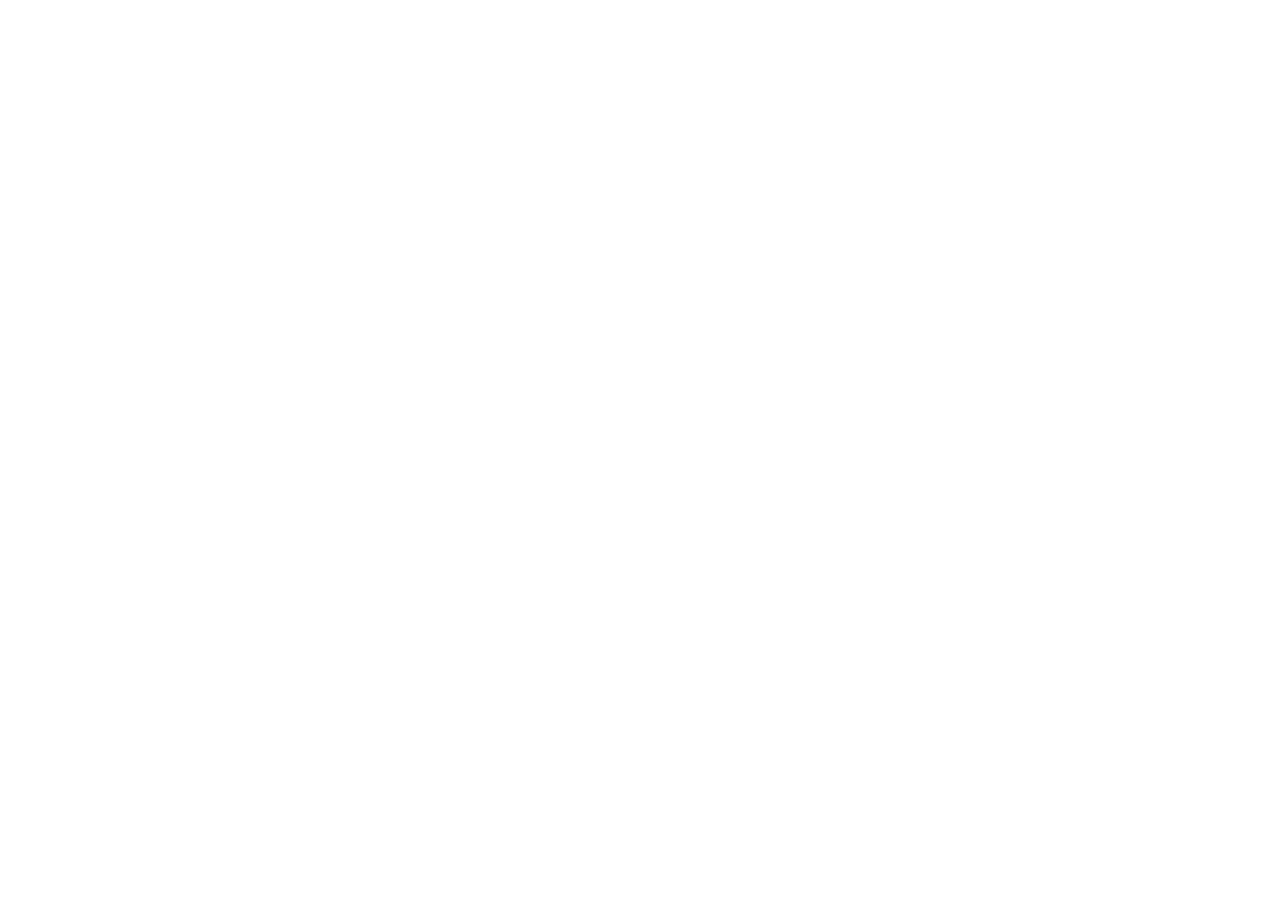
==== Module_01/Day_4/index.html @ 8aaeb14b "new file:   Module_01/Day_3/css_box.html 	new file:   Module_01/Day_3/styles/cssbox.css 	new file:  " ====
<!DOCTYPE html>
<html lang="en">
<head>
    <meta charset="UTF-8">
    <meta name="viewport" content="width=device-width, initial-scale=1.0">
    <title>Document</title>
</head>
<body>
    
</body>
</html>
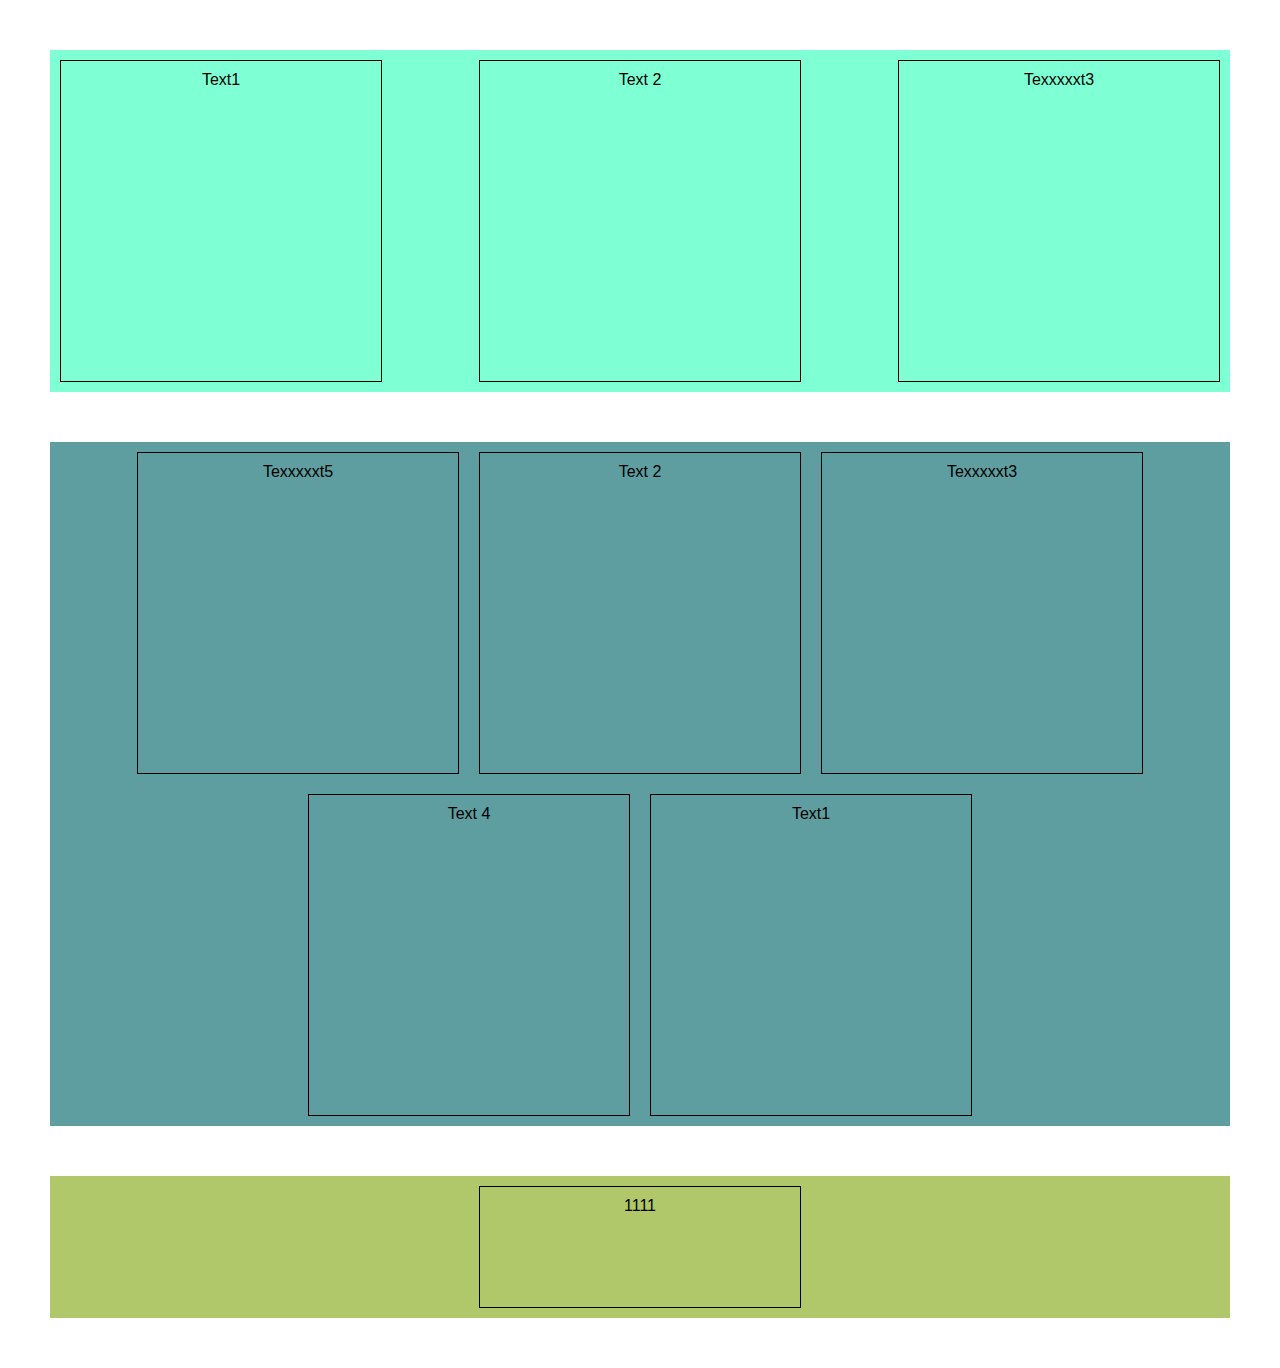
==== commit 061d960e: "new file:   Module_01/Day_4/baitap.html 	new file:   Module_01/Day_4/baitap1.html 	new file:   Modul" ====
--- a/Module_01/Day_4/index.html
+++ b/Module_01/Day_4/index.html
@@ -1,11 +1,29 @@
 <!DOCTYPE html>
 <html lang="en">
+
 <head>
     <meta charset="UTF-8">
     <meta name="viewport" content="width=device-width, initial-scale=1.0">
     <title>Document</title>
+    <link rel="stylesheet" href="styles/styles.css">
 </head>
+
 <body>
-    
+    <div class="container">
+        <div class="test">Text1</div>
+        <div class="test">Text 2</div>
+        <div class="test">Texxxxxt3</div>
+    </div>
+    <div class="container1">
+        <div class="test" style="order: 5;">Text1</div>
+        <div class="test" style="order: 2;">Text 2</div>
+        <div class="test" style="order: 3;">Texxxxxt3</div>
+        <div class="test" style="order: 4;">Text 4</div>
+        <div class="test" style="order: 1;">Texxxxxt5</div>
+    </div>
+    <div class="container2">
+        <div class="test" style="height: 100px;">1111</div>
+    </div>
 </body>
+
 </html>--- a/Module_01/Day_4/styles/styles.css
+++ b/Module_01/Day_4/styles/styles.css
@@ -0,0 +1,91 @@
+.container {
+    margin: 50px;
+    height: auto;
+    display: flex;
+    /* flex-direction: row;
+    flex-wrap: wrap; */
+    justify-content: space-between;
+    flex-flow: row;
+    background-color: aquamarine;
+}
+
+.container1 {
+    display: flex;
+    margin: 50px;
+    flex-wrap: wrap;
+    justify-content: center;
+    align-items: center;
+    background-color: cadetblue;
+}
+
+.container2 {
+    display: flex;
+    margin: 50px;
+    background-color: rgb(176, 199, 106);
+    justify-content: center;
+    flex-wrap: wrap;
+}
+
+.test {
+    display: inline-block;
+    padding: 10px;
+    margin: 10px;
+    width: 300px;
+    height: 300px;
+    border: 1px black solid;
+    text-align: center;
+}
+
+/* .test:first-child {
+    width: 200px;
+    height: 100px;
+} */
+body {
+    font-family: Arial, sans-serif;
+    margin: 0;
+    padding: 0;
+    text-align: center;
+}
+
+top-bar {
+    display: flex;
+    justify-content: space-between;
+    padding: 10px;
+    background: #eee;
+}
+
+.logo-section {
+    display: flex;
+    justify-content: space-between;
+    align-items: center;
+    padding: 20px;
+}
+
+.subscribe {
+    text-decoration: none;
+    color: black;
+}
+
+.grid-container {
+    display: grid;
+    grid-template-columns: repeat(2, 1fr);
+    grid-template-rows: repeat(3, 1fr);
+    gap: 10px;
+    padding: 20px;
+}
+
+.box {
+    background: #ddd;
+    padding: 50px;
+    font-size: 24px;
+}
+
+.box-5 { grid-column: span 2; }
+.box-1 { grid-column: span 2; }
+
+footer {
+    background: #222;
+    color: white;
+    padding: 20px;
+    margin-top: 20px;
+}
